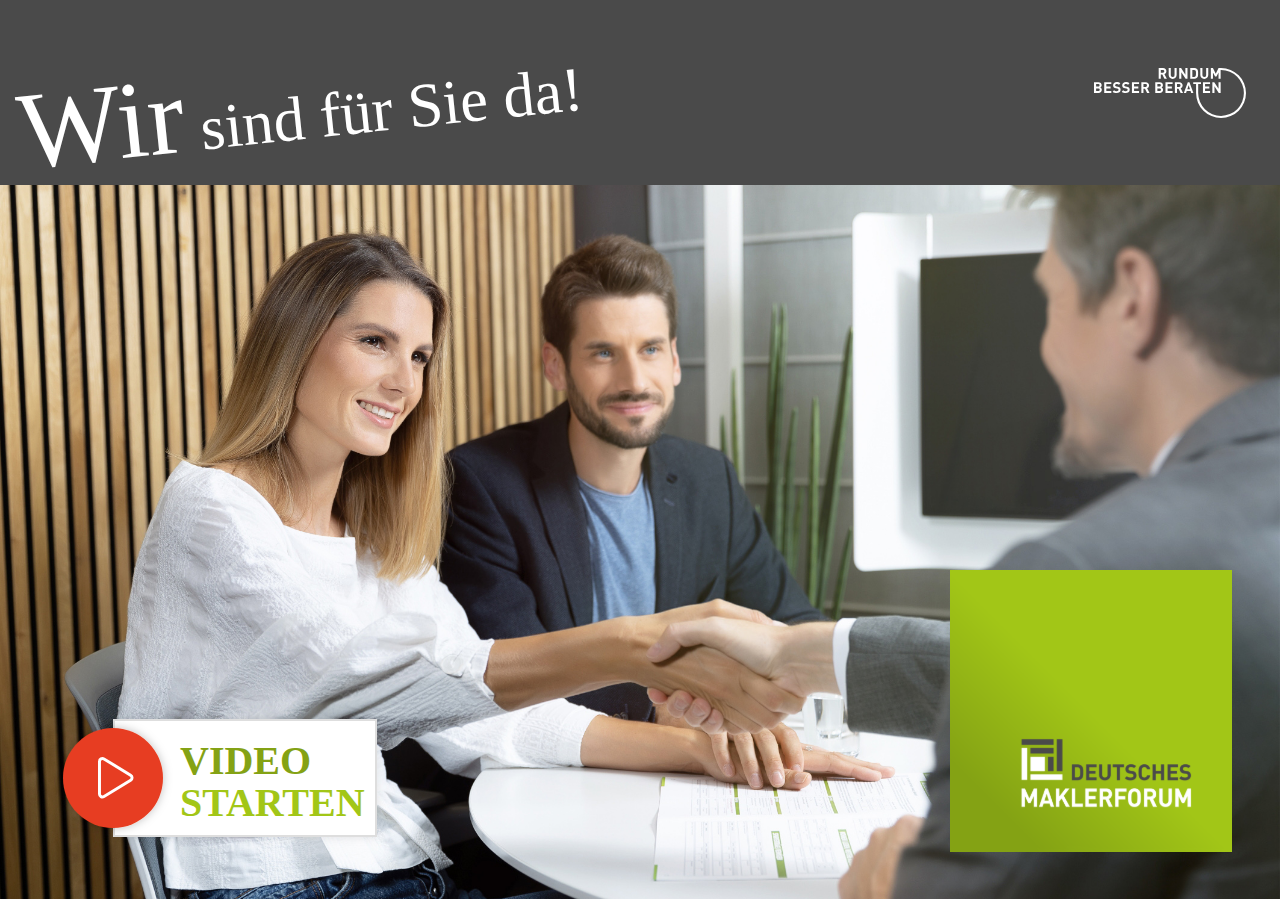
==== index.html @ ef55a456 "update pages" ====
<!DOCTYPE html>
<html lang="en">

<head>
    <meta charset="UTF-8">
    <meta name="viewport" content="width=device-width, initial-scale=1.0">
    <title>homePage</title>

    <!-- Bootstrap CSS -->
    <link href="https://cdn.jsdelivr.net/npm/bootstrap@5.3.0/dist/css/bootstrap.min.css" rel="stylesheet">
    <!-- Add your custom CSS file -->
    <link rel="stylesheet" href="styles.css">
</head>

<body>
    <div class="">

        <div class="header">

            <div class="row d-flex align-items-center justify-content-between w-100">
                <div class="col-lg-6 col-md-6 col-sm-12 title">
                    <!-- Desktop image -->
                    <img src="../assest/Wir sind für Sie da!.svg" alt="" height="120px"
                        class="img-fluid d-none d-md-block">
                    <!-- Mobile image -->
                    <img src="../assest/Wir sindfür Sie da!.svg" alt="" class="img-fluid d-md-none">
                </div>
                <div class="col-lg-6 col-md-6 col-sm-12 text-md-end logo d-none d-md-block">
                    <img src="../assest/DMF_Slogan_Weiss_RGB.svg" alt="Logo">
                </div>
            </div>
        </div>

        <main>
            <div class="homePage">
                <div class="position-absolute bottom-0 end-0 d-none d-sm-flex p-5">
                    <img src="assest/DMF_Logo_Quadrat_RGB_300dpi.svg" alt="">
                </div>
                <div class="position-absolute bottom-0 start-0  p-5">
                    <img src="assest/videoButton.svg" alt="">
                </div>
            </div>
            <!-- Left Quarter for Back Navigation -->
            <a href="index.html" class="nav-button" onclick="goBack()">
                <div class="left-quarter"></div>
            </a>
            <!-- Right Quarter for Forward Navigation -->
            <a href="src/page_2.html" class="nav-button">
                <div class="right-quarter"></div>
            </a>

            <!-- "Expand" button for navigation bar on the bottom -->
            <div class="expand-button" onclick="showNavigationBar()">

            </div>

            <!-- Navigation bar at the bottom -->
            <!-- <div class="navigation-bar" id="navigation-bar">
                <div class="nav-button" onclick="goBack()">Back</div>
                <div class="nav-button" onclick="goForward()">Forward</div>
                <div class="play-button" onclick="startVideo()">Play</div>
                <div class="dos-button" onclick="openDOS()">DOS</div>
                <div class="close-button" onclick="hideNavigationBar()">X</div>
            </div> -->
        </main>
    </div>

    <!-- Your custom JavaScript file for interactivity -->
    <script src="script.js"></script>
    <!-- Bootstrap JavaScript Bundle with Popper.js -->
    <script src="https://cdn.jsdelivr.net/npm/bootstrap@5.3.0/dist/js/bootstrap.bundle.min.js"></script>
</body>

</html>
---- styles.css ----
/* Custom styles for the header */
.header {
    background-color: #4A4A4A;
    padding: 10px;
    height: 185px;
    display: flex;
    align-items: center;

    
}

.logo img {
    max-height: 50px;
}

/* general */

 /* Position the left quarter */
 .left-quarter {
    position: absolute;
    top: 0;
    left: 0;
    width: 25%;
    height: 100%;
    display: flex;
    justify-content: center;
    align-items: center;
}

/* Position the right quarter */
.right-quarter {
    position: absolute;
    top: 0;
    right: 0;
    width: 25%;
    height: 100%;
    display: flex;
    justify-content: center;
    align-items: center;
 
}

/* Style the navigation buttons */


/* homepage  */
.homePage{
    background-image: url(assest/PageOneHomepage/Image-page\ 1_Desktop.jpg);
    height: calc(100vh - 186px);
    background-size: cover;
    background-repeat: no-repeat;
    background-position: center;
    
}


/* page_2 */

.page_2{
    padding: 2rem;
   
}

.heading_two{
    font-size: 20px;
    font-weight: bold;
        
}

/* media screen */
/* Mobile devices (portrait and landscape) */
@media only screen and (max-width: 767px) {
    /* Your mobile styles here */
    .logo {
        text-align: center;
    }
    .title, .logo {
        display: block;
    }
    .mobile_center{
        display: flex;
        align-items: center;
        justify-content: center;
        flex-direction: column;
    }
    .mobile_center p{
        text-align: center;
    }
  }
  
  /* Tablets and larger mobile devices (landscape) */
  @media only screen and (min-width: 768px) and (max-width: 1023px) {
    /* Your tablet styles here */
  }
  
  /* Desktop devices and larger (laptops, desktops, and larger screens) */
  @media only screen and (min-width: 1024px) {
    /* Your desktop styles here */
  }
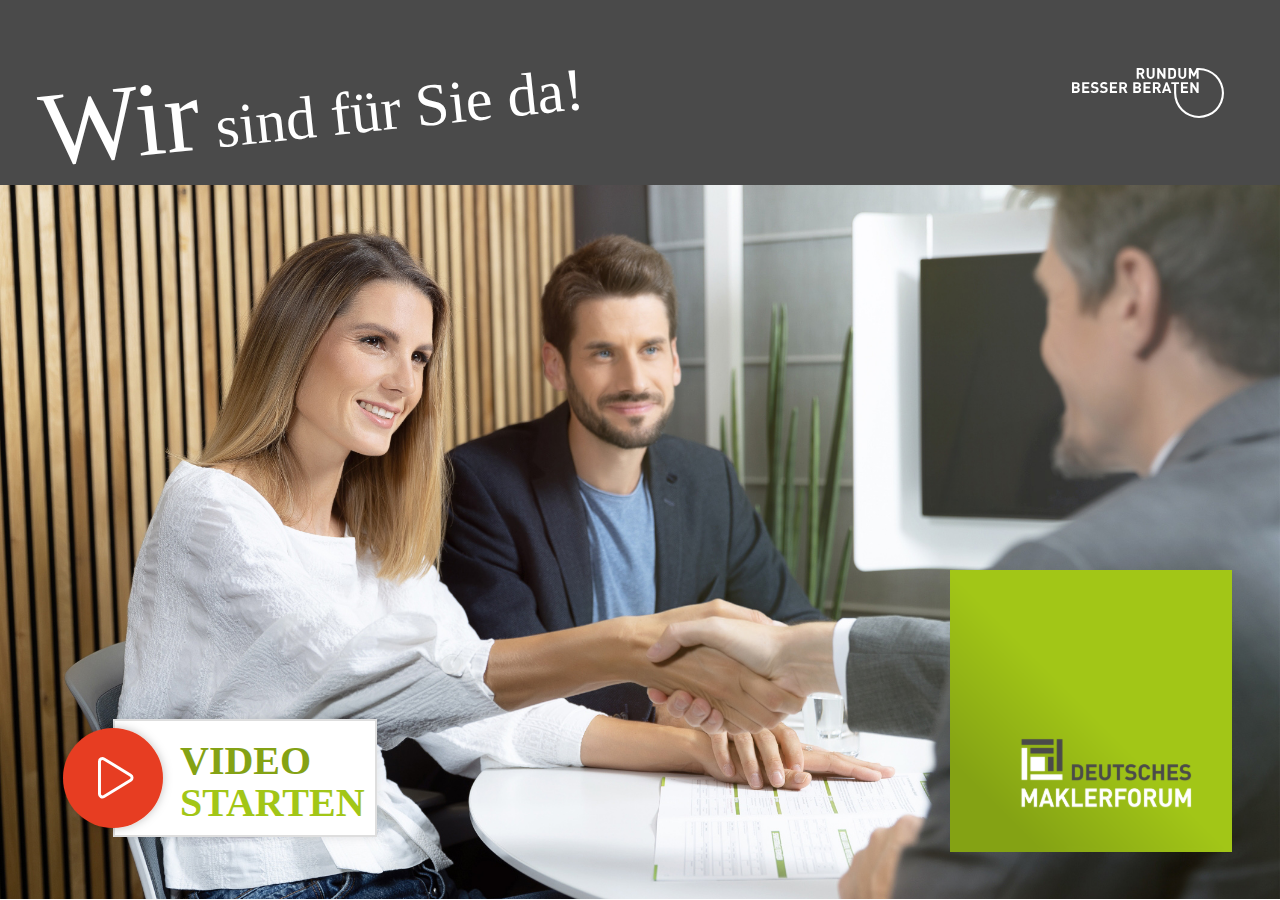
==== commit 76eecc42: "few update" ====
--- a/index.html
+++ b/index.html
@@ -20,10 +20,12 @@
             <div class="row d-flex align-items-center justify-content-between w-100">
                 <div class="col-lg-6 col-md-6 col-sm-12 title">
                     <!-- Desktop image -->
-                    <img src="../assest/Wir sind für Sie da!.svg" alt="" height="120px"
+                    <img src="../assest/Wir sind für Sie da!.svg" alt="title" height="120px"
                         class="img-fluid d-none d-md-block">
                     <!-- Mobile image -->
-                    <img src="../assest/Wir sindfür Sie da!.svg" alt="" class="img-fluid d-md-none">
+                    <div class="d-md-none d-flex align-items-center justify-content-center ">
+                        <img src="../assest/Wir sindfür Sie da!.svg" alt="logo" class="img-fluid"  height="120px">
+                    </div>
                 </div>
                 <div class="col-lg-6 col-md-6 col-sm-12 text-md-end logo d-none d-md-block">
                     <img src="../assest/DMF_Slogan_Weiss_RGB.svg" alt="Logo">
--- a/styles.css
+++ b/styles.css
@@ -1,7 +1,7 @@
 /* Custom styles for the header */
 .header {
     background-color: #4A4A4A;
-    padding: 10px;
+    padding: 2rem;
     height: 185px;
     display: flex;
     align-items: center;
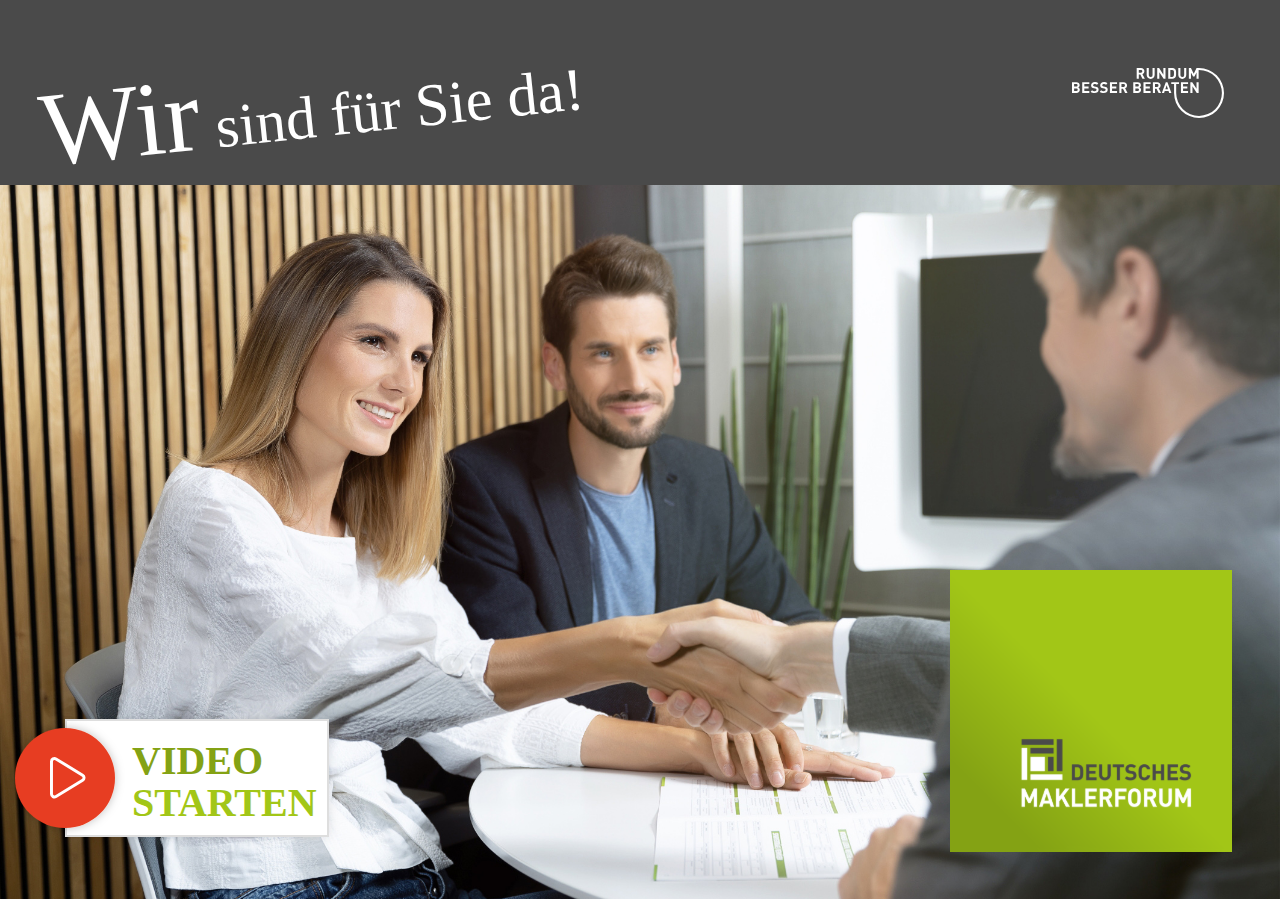
==== commit 32f9cffc: "Update index.html" ====
--- a/index.html
+++ b/index.html
@@ -38,7 +38,7 @@
                 <div class="position-absolute bottom-0 end-0 d-none d-sm-flex p-5">
                     <img src="assest/DMF_Logo_Quadrat_RGB_300dpi.svg" alt="">
                 </div>
-                <div class="position-absolute bottom-0 start-0  p-5">
+                <div class="position-absolute bottom-0 start-0  pb-5">
                     <img src="assest/videoButton.svg" alt="">
                 </div>
             </div>
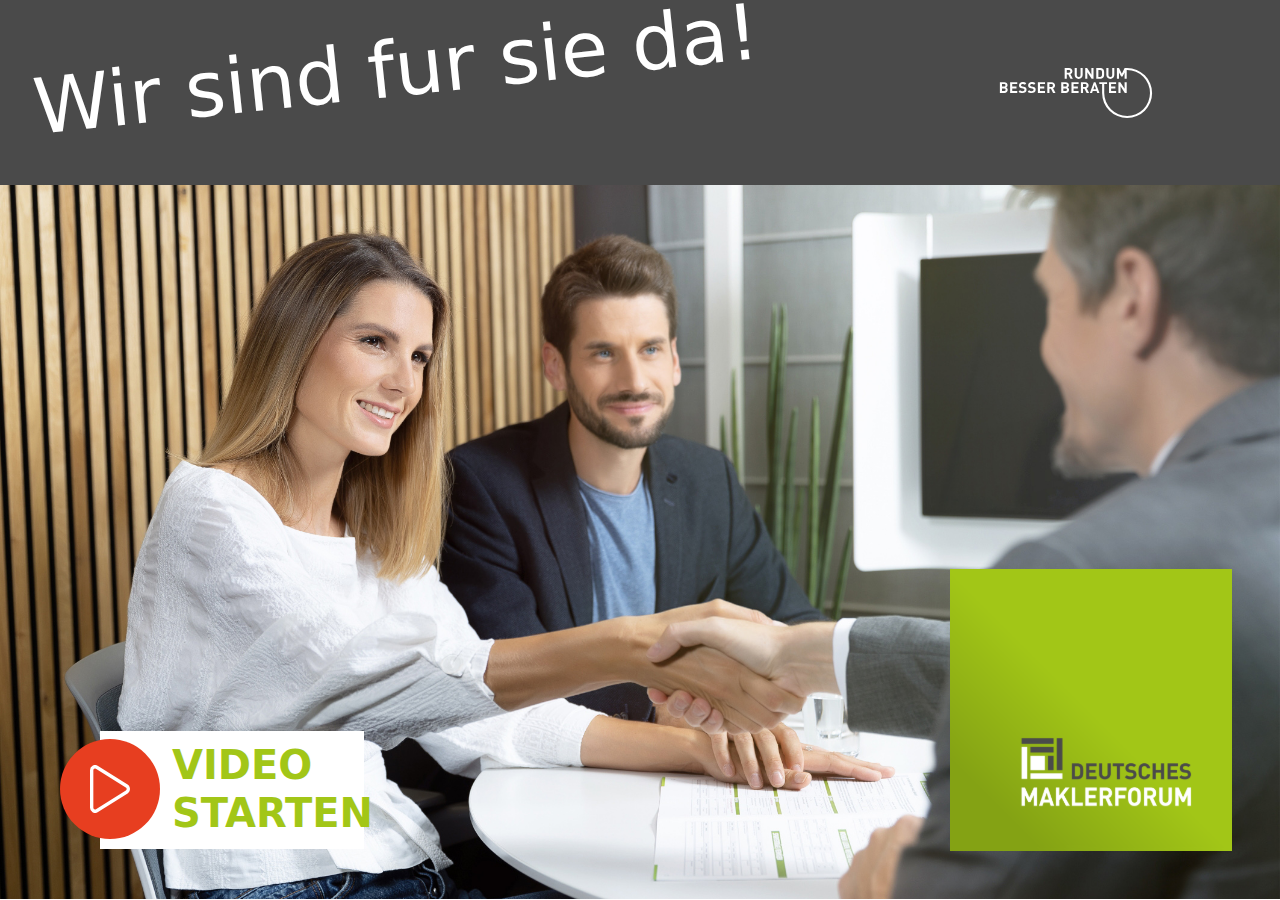
==== commit b2ede0e0: "home page ready" ====
--- a/index.html
+++ b/index.html
@@ -18,28 +18,44 @@
         <div class="header">
 
             <div class="row d-flex align-items-center justify-content-between w-100">
-                <div class="col-lg-6 col-md-6 col-sm-12 title">
+                <div class="col-lg-8 col-md-8 col-sm-12 ">
                     <!-- Desktop image -->
-                    <img src="../assest/Wir sind für Sie da!.svg" alt="title" height="120px"
-                        class="img-fluid d-none d-md-block">
+                    <!-- <img src="../assest/Wir sind für Sie da!.svg" alt="title" height="120px"
+                        class="img-fluid d-none d-md-block zoom-out-bounce"> -->
+                        <h1 class="d-none d-md-block title">
+                            Wir sind fur sie da!
+                        </h1>
                     <!-- Mobile image -->
                     <div class="d-md-none d-flex align-items-center justify-content-center ">
-                        <img src="../assest/Wir sindfür Sie da!.svg" alt="logo" class="img-fluid"  height="120px">
+                        <h1 class=" title">
+                            Wir sind <br>
+                            fur sie da!
+                        </h1>
+                        <!-- <img src="../assest/Wir sindfür Sie da!.svg" alt="logo" class="img-fluid zoom-out-bounce"  height="120px"> -->
                     </div>
                 </div>
-                <div class="col-lg-6 col-md-6 col-sm-12 text-md-end logo d-none d-md-block">
-                    <img src="../assest/DMF_Slogan_Weiss_RGB.svg" alt="Logo">
+                <div class="col-lg-4 col-md-4 col-sm-12 text-md-end logo d-none d-md-block">
+                    <img src="../assest/DMF_Slogan_Weiss_RGB.svg" width="296px" alt="Logo">
                 </div>
             </div>
         </div>
 
         <main>
             <div class="homePage">
-                <div class="position-absolute bottom-0 end-0 d-none d-sm-flex p-5">
+                <div class="position-absolute bottom-0 end-0 d-none d-sm-flex hide_item p-5 zoom-out-bounce">
                     <img src="assest/DMF_Logo_Quadrat_RGB_300dpi.svg" alt="">
                 </div>
-                <div class="position-absolute bottom-0 start-0  pb-5">
-                    <img src="assest/videoButton.svg" alt="">
+                <div class="video_button_container   zoom-out-bounce delayed-animation">
+                    <!-- <img src="assest/videoButton.svg" alt=""> -->
+                    <div class="video_button position-relative">
+                        <h3>VIDEO <br>
+                            STARTEN
+                        </h3>
+                        <div class="play">
+                            <img src="assest/play.svg" alt="">
+                        </div>
+
+                    </div>
                 </div>
             </div>
             <!-- Left Quarter for Back Navigation -->
--- a/styles.css
+++ b/styles.css
@@ -6,22 +6,49 @@
     display: flex;
     align-items: center;
 
-    
+
+}
+
+.header .title {
+    font-size: 77px;
+    transform: rotate(-6deg);
+    margin-bottom: 50px;
+    color: #ffffff;
+
+    overflow: hidden; /* Hide the overflowing characters during animation */
+    white-space: nowrap; /* Prevent line breaks during animation */
+    /* border-right: 2px solid #ffffff;  */
+    /* Add a blinking cursor effect */
+    animation: typing 4s steps(30, end), cursor 0.5s step-end ;
 }
 
 .logo img {
     max-height: 50px;
 }
 
+
 /* general */
 
- /* Position the left quarter */
- .left-quarter {
+/* paragraph */
+p {
+    font-size: 20px;
+    font-weight: normal;
+}
+
+/* heading */
+.heading_two {
+    font-size: 20px;
+    font-weight: bold;
+
+}
+
+/* Position the left quarter */
+.left-quarter {
     position: absolute;
     top: 0;
     left: 0;
     width: 25%;
-    height: 100%;
+    height: 100vh;
     display: flex;
     justify-content: center;
     align-items: center;
@@ -33,68 +60,183 @@
     top: 0;
     right: 0;
     width: 25%;
-    height: 100%;
+    height: 100vh;
+    /* background-color: red; */
     display: flex;
     justify-content: center;
     align-items: center;
- 
-}
-
-/* Style the navigation buttons */
+
+}
+
+/* pages */
 
 
 /* homepage  */
-.homePage{
+.homePage {
     background-image: url(assest/PageOneHomepage/Image-page\ 1_Desktop.jpg);
     height: calc(100vh - 186px);
     background-size: cover;
     background-repeat: no-repeat;
     background-position: center;
-    
-}
-
+    position: relative;
+
+}
+
+.homePage .video_button_container {
+    position: absolute;
+    bottom: 50px;
+    left: 100px;
+}
+
+.homePage .video_button {
+    background-color: #ffffff;
+    height: 118px;
+    width: 264px;
+
+
+
+}
+
+.homePage .video_button h3 {
+    color: #A2C617;
+    font-size: 40px;
+    font-weight: bold;
+    padding-left: 4.5rem;
+    padding-top: 0.6rem;
+
+}
+
+.homePage .play {
+    width: 100px;
+    height: 100px;
+    background: #E73E20;
+    border-radius: 100%;
+    display: flex;
+    align-items: center;
+    justify-content: center;
+    position: absolute;
+    top: 8px;
+    left: -40px;
+    z-index: 1;
+
+}
+
+.homePage .play:hover {
+    width: 114.74px;
+    height: 114.74px;
+    background: #00443C;
+    top: 2px;
+    left: -55px;
+    cursor: pointer;
+}
 
 /* page_2 */
-
-.page_2{
+.page_2 {
     padding: 2rem;
-   
-}
-
-.heading_two{
-    font-size: 20px;
-    font-weight: bold;
-        
-}
+
+}
+
 
 /* media screen */
 /* Mobile devices (portrait and landscape) */
 @media only screen and (max-width: 767px) {
+
     /* Your mobile styles here */
     .logo {
         text-align: center;
     }
-    .title, .logo {
+
+    .title,
+    .logo {
         display: block;
     }
-    .mobile_center{
+
+    .mobile_center {
         display: flex;
         align-items: center;
         justify-content: center;
         flex-direction: column;
     }
-    .mobile_center p{
-        text-align: center;
-    }
-  }
-  
-  /* Tablets and larger mobile devices (landscape) */
-  @media only screen and (min-width: 768px) and (max-width: 1023px) {
+
+    .mobile_center p {
+        text-align: center;
+    }
+
+    .homePage .video_button_container {
+        left: 50%;
+        transform: translateX(-50%);
+    }
+
+    .hide_item {
+        display: none !important;
+    }
+
+    .header .title {
+        font-size: 55px;
+        margin-bottom: 0px;
+        text-align: center;
+    }
+
+}
+
+/* Tablets and larger mobile devices (landscape) */
+@media only screen and (min-width: 768px) and (max-width: 1023px) {
     /* Your tablet styles here */
-  }
-  
-  /* Desktop devices and larger (laptops, desktops, and larger screens) */
-  @media only screen and (min-width: 1024px) {
+    .header .title {
+        font-size: 50px;
+        margin-bottom: 0px;
+        text-align: center;
+    }
+}
+
+/* Desktop devices and larger (laptops, desktops, and larger screens) */
+@media only screen and (min-width: 1024px) {
     /* Your desktop styles here */
-  }
-  +}
+
+
+/* animation  */
+
+/* effect zome out and bounce back */
+@keyframes zoomOut {
+    0% {
+        transform: scale(1);
+    }
+
+    50% {
+        transform: scale(0.8);
+    }
+
+    100% {
+        transform: scale(1);
+    }
+}
+
+.zoom-out-bounce {
+    animation: zoomOut 6s;
+    /* Adjust animation duration to 4 seconds */
+}
+
+/* Delay the animation on the second image */
+.delayed-animation {
+    animation-delay: 2s;
+}
+
+/* effect writing */
+@keyframes typing {
+    from {
+        width: 0;
+    }
+    to {
+        width: 100%;
+    }
+}
+
+@keyframes cursor {
+    from, to {
+        border-color: transparent;
+    }
+    50% {
+        border-color: #ffffff;
+    }
+}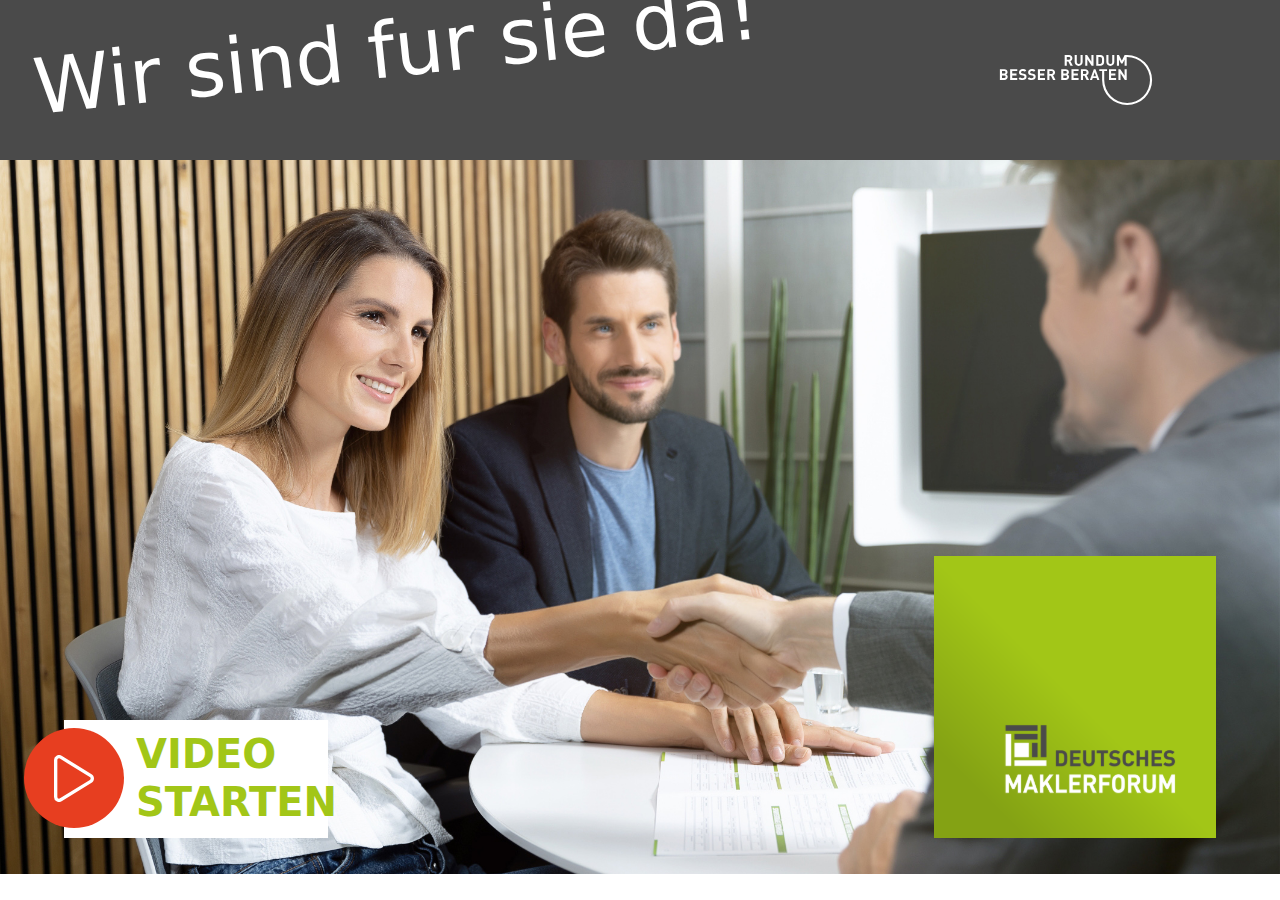
==== commit 2f2ef250: "fixed some issue" ====
--- a/index.html
+++ b/index.html
@@ -42,7 +42,7 @@
 
         <main>
             <div class="homePage">
-                <div class="position-absolute bottom-0 end-0 d-none d-sm-flex hide_item p-5 zoom-out-bounce">
+                <div class="logo_bottom hide_item zoom-out-bounce">
                     <img src="assest/DMF_Logo_Quadrat_RGB_300dpi.svg" alt="">
                 </div>
                 <div class="video_button_container   zoom-out-bounce delayed-animation">
--- a/styles.css
+++ b/styles.css
@@ -1,8 +1,8 @@
 /* Custom styles for the header */
 .header {
     background-color: #4A4A4A;
-    padding: 2rem;
-    height: 185px;
+    padding: 0rem 2rem;
+    height: 160px;
     display: flex;
     align-items: center;
 
@@ -12,7 +12,7 @@
 .header .title {
     font-size: 77px;
     transform: rotate(-6deg);
-    margin-bottom: 50px;
+    /* margin-bottom: 50px; */
     color: #ffffff;
 
     overflow: hidden; /* Hide the overflowing characters during animation */
@@ -84,8 +84,14 @@
 
 .homePage .video_button_container {
     position: absolute;
-    bottom: 50px;
-    left: 100px;
+    bottom: 5%;
+    left: 5%;
+}
+
+.homePage .logo_bottom{
+    position: absolute;
+    bottom: 5%;
+    right: 5%;
 }
 
 .homePage .video_button {
@@ -173,7 +179,6 @@
 
     .header .title {
         font-size: 55px;
-        margin-bottom: 0px;
         text-align: center;
     }
 
@@ -184,14 +189,24 @@
     /* Your tablet styles here */
     .header .title {
         font-size: 50px;
-        margin-bottom: 0px;
-        text-align: center;
-    }
-}
+        text-align: center;
+        padding: 0rem 1rem;
+    }
+}
+
+@media (max-width: 1024px) {
+    .header .title {
+        margin-bottom: 19px;
+        font-size: 70px;
+     }
+  }
 
 /* Desktop devices and larger (laptops, desktops, and larger screens) */
-@media only screen and (min-width: 1024px) {
+@media only screen and (min-width: 1025px) {
     /* Your desktop styles here */
+    .header .title {
+       margin-bottom: 65px;
+    }
 }
 
 
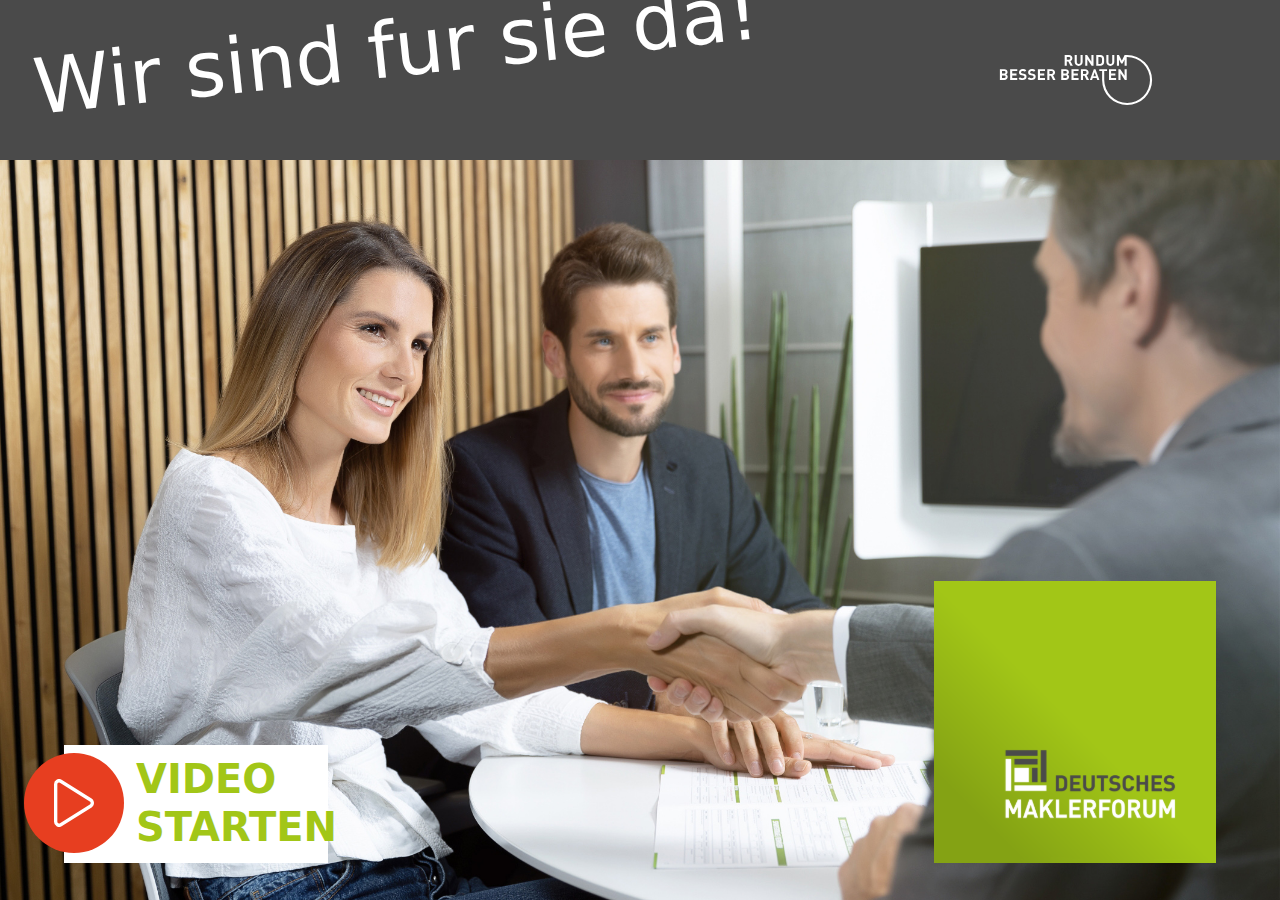
==== commit 440c3ec7: "update" ====
--- a/index.html
+++ b/index.html
@@ -22,12 +22,12 @@
                     <!-- Desktop image -->
                     <!-- <img src="../assest/Wir sind für Sie da!.svg" alt="title" height="120px"
                         class="img-fluid d-none d-md-block zoom-out-bounce"> -->
-                        <h1 class="d-none d-md-block title">
+                        <h1 class="d-none d-md-block title writing">
                             Wir sind fur sie da!
                         </h1>
                     <!-- Mobile image -->
                     <div class="d-md-none d-flex align-items-center justify-content-center ">
-                        <h1 class=" title">
+                        <h1 class=" title writing">
                             Wir sind <br>
                             fur sie da!
                         </h1>
--- a/styles.css
+++ b/styles.css
@@ -15,6 +15,9 @@
     /* margin-bottom: 50px; */
     color: #ffffff;
 
+   
+}
+.header  .writing {
     overflow: hidden; /* Hide the overflowing characters during animation */
     white-space: nowrap; /* Prevent line breaks during animation */
     /* border-right: 2px solid #ffffff;  */
@@ -74,7 +77,7 @@
 /* homepage  */
 .homePage {
     background-image: url(assest/PageOneHomepage/Image-page\ 1_Desktop.jpg);
-    height: calc(100vh - 186px);
+    height: calc(100vh - 160px);
     background-size: cover;
     background-repeat: no-repeat;
     background-position: center;
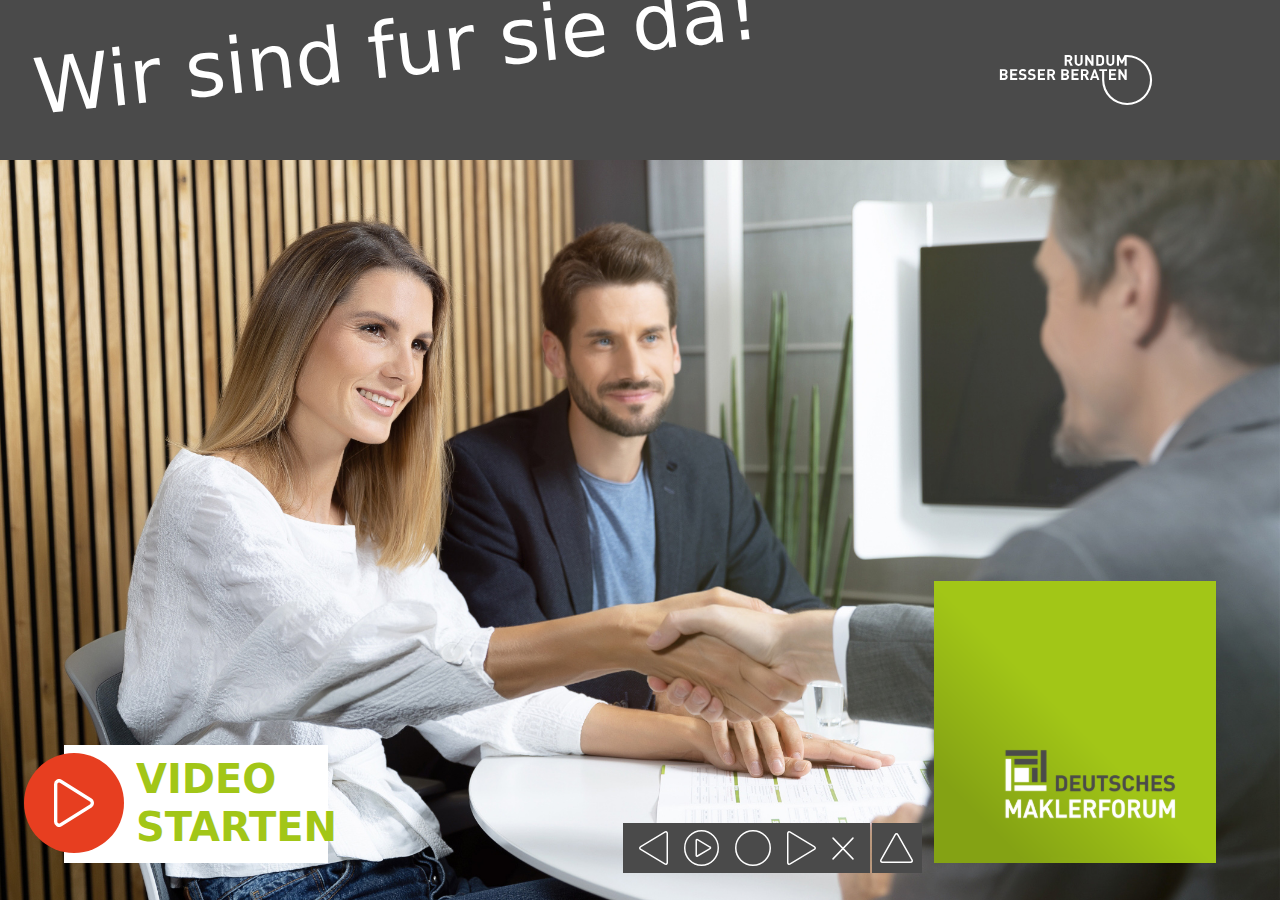
==== commit cf34a9e8: "lot of changes" ====
--- a/index.html
+++ b/index.html
@@ -22,9 +22,9 @@
                     <!-- Desktop image -->
                     <!-- <img src="../assest/Wir sind für Sie da!.svg" alt="title" height="120px"
                         class="img-fluid d-none d-md-block zoom-out-bounce"> -->
-                        <h1 class="d-none d-md-block title writing">
-                            Wir sind fur sie da!
-                        </h1>
+                    <h1 class="d-none d-md-block title writing">
+                        Wir sind fur sie da!
+                    </h1>
                     <!-- Mobile image -->
                     <div class="d-md-none d-flex align-items-center justify-content-center ">
                         <h1 class=" title writing">
@@ -40,7 +40,7 @@
             </div>
         </div>
 
-        <main>
+        <main >
             <div class="homePage">
                 <div class="logo_bottom hide_item zoom-out-bounce">
                     <img src="assest/DMF_Logo_Quadrat_RGB_300dpi.svg" alt="">
@@ -68,18 +68,29 @@
             </a>
 
             <!-- "Expand" button for navigation bar on the bottom -->
-            <div class="expand-button" onclick="showNavigationBar()">
-
+            <div class="expand_button" onclick="showNavigationBar()">
+                <img src="assest/navigation/expand.svg" alt="play">
             </div>
 
             <!-- Navigation bar at the bottom -->
-            <!-- <div class="navigation-bar" id="navigation-bar">
-                <div class="nav-button" onclick="goBack()">Back</div>
-                <div class="nav-button" onclick="goForward()">Forward</div>
-                <div class="play-button" onclick="startVideo()">Play</div>
-                <div class="dos-button" onclick="openDOS()">DOS</div>
-                <div class="close-button" onclick="hideNavigationBar()">X</div>
-            </div> -->
+            <div class="navigation_bar" id="navigation-bar">
+                <div class="nav-button" onclick="goBack()">
+                    <img src="assest/navigation/prevIcon.svg " alt="play">
+                </div>
+                <div class="nav-button" onclick="startVideo()">
+                    <img src="assest/navigation/playIcon.svg" alt="play">
+                </div>
+                <div class="dos-button" onclick="openDOS()">
+                    <img src="assest/navigation/circleIcon.svg" alt="play">
+                </div>
+                <div class="play-button" onclick="goForward()">
+                    <img src="assest/navigation/nextIcon.svg" alt="play">
+                </div>
+
+                <div class="close-button" onclick="hideNavigationBar()">
+                    <img src="assest/navigation/crossIcon.svg" alt="play">
+                </div>
+            </div>
         </main>
     </div>
 
--- a/styles.css
+++ b/styles.css
@@ -32,6 +32,9 @@
 
 /* general */
 
+
+
+
 /* paragraph */
 p {
     font-size: 20px;
@@ -45,6 +48,31 @@
 
 }
 
+.expand_button{
+    width: 50px;
+    height: 50px;
+    background-color: #4A4A4A;
+    display: flex;
+    align-items: center;
+    justify-content: center;
+    position: fixed;
+    bottom: 3%;
+    right: 28%;
+}
+
+.navigation_bar{
+    position: fixed;
+    bottom: 3%;
+    right: 32%;
+    height: 50px;
+    padding: 0rem 1rem;
+    display: flex;
+    justify-content: center;
+    align-items: center;
+    gap: 1rem;
+    background-color: #4A4A4A;
+
+}
 /* Position the left quarter */
 .left-quarter {
     position: absolute;
@@ -142,9 +170,24 @@
 /* page_2 */
 .page_2 {
     padding: 2rem;
-
-}
-
+}
+
+.logo_company p{
+    
+    gap: 1rem;
+    font-size: 20px;
+    font-weight: bold;
+   color: #84A214;
+   
+}
+.logo_company{
+    display: flex;
+    flex-wrap: wrap;
+    gap: 3rem;
+    justify-content: center;
+    padding-top: 2rem;
+    /* padding-left: 10rem; */
+}
 
 /* media screen */
 /* Mobile devices (portrait and landscape) */
@@ -183,6 +226,18 @@
     .header .title {
         font-size: 55px;
         text-align: center;
+    }
+    .navigation_bar{
+        display: none;
+    }
+    .expand_button{
+        display: none;
+    }
+    .logo_company{
+        gap: 3rem;
+        justify-content: center;
+        padding-top: 2rem;
+        padding-left: 0rem;
     }
 
 }
@@ -197,7 +252,7 @@
     }
 }
 
-@media (max-width: 1024px) {
+@media only screen and (min-width: 1023px) and (max-width: 1025px){
     .header .title {
         margin-bottom: 19px;
         font-size: 70px;
@@ -205,7 +260,7 @@
   }
 
 /* Desktop devices and larger (laptops, desktops, and larger screens) */
-@media only screen and (min-width: 1025px) {
+@media only screen and (min-width: 1026px) {
     /* Your desktop styles here */
     .header .title {
        margin-bottom: 65px;
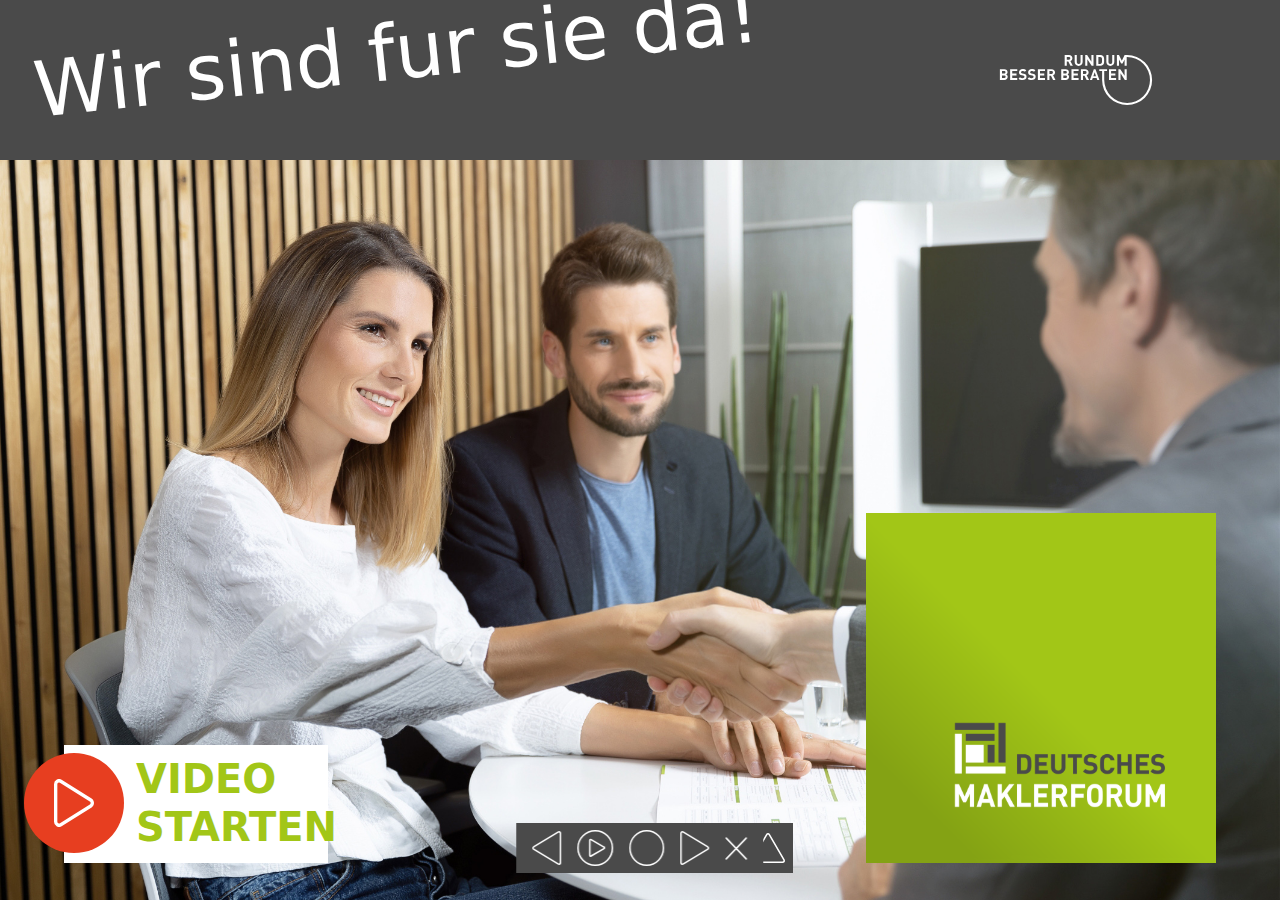
==== commit bc7534f6: "last commit" ====
--- a/index.html
+++ b/index.html
@@ -43,7 +43,7 @@
         <main >
             <div class="homePage">
                 <div class="logo_bottom hide_item zoom-out-bounce">
-                    <img src="assest/DMF_Logo_Quadrat_RGB_300dpi.svg" alt="">
+                    <img src="assest/DMF_Logo_Quadrat_RGB_300dpi.svg" width="350px"  height="350px" alt="">
                 </div>
                 <div class="video_button_container   zoom-out-bounce delayed-animation">
                     <!-- <img src="assest/videoButton.svg" alt=""> -->
--- a/styles.css
+++ b/styles.css
@@ -22,7 +22,15 @@
     white-space: nowrap; /* Prevent line breaks during animation */
     /* border-right: 2px solid #ffffff;  */
     /* Add a blinking cursor effect */
-    animation: typing 4s steps(30, end), cursor 0.5s step-end ;
+    animation: typing 2s steps(30, end);
+}
+.header .writing::after {
+    content: ''; /* Add a pseudo-element for the typing animation */
+    display: inline-block;
+    width: 100%; /* Initially, the pseudo-element will have zero width */
+    height: 1em; /* Adjust the height as needed */
+    background-color: transparent; /* Adjust the background color as needed */
+    animation: typing 2s steps(30, end);
 }
 
 .logo img {
@@ -31,9 +39,6 @@
 
 
 /* general */
-
-
-
 
 /* paragraph */
 p {
@@ -57,13 +62,16 @@
     justify-content: center;
     position: fixed;
     bottom: 3%;
-    right: 28%;
+    left: 60%;
+    transform: translateX(-50%);
+
 }
 
 .navigation_bar{
     position: fixed;
     bottom: 3%;
-    right: 32%;
+    left: 50%;
+    transform: translateX(-50%);
     height: 50px;
     padding: 0rem 1rem;
     display: flex;
@@ -298,18 +306,10 @@
 /* effect writing */
 @keyframes typing {
     from {
-        width: 0;
+        width: 0%;
     }
     to {
         width: 100%;
     }
 }
 
-@keyframes cursor {
-    from, to {
-        border-color: transparent;
-    }
-    50% {
-        border-color: #ffffff;
-    }
-}